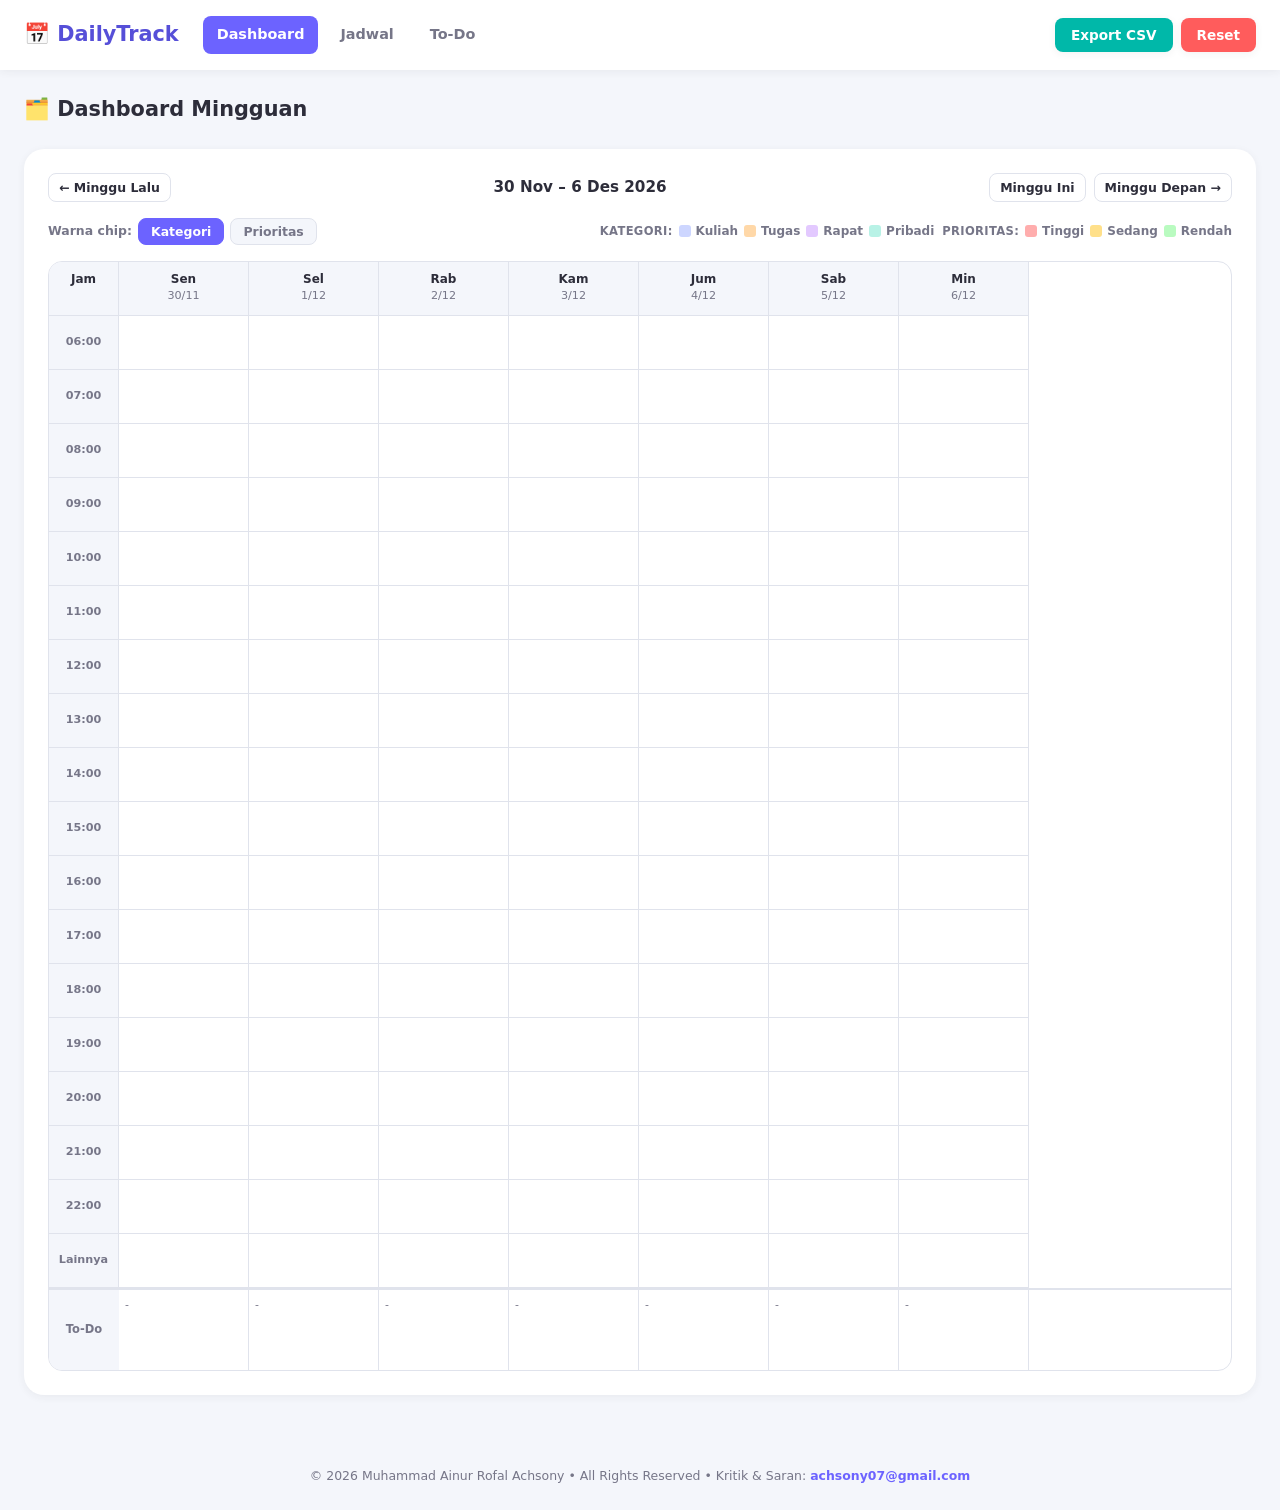
==== dashboard.html @ 7cde0c34 "Add files via upload" ====
<!-- FILE: dashboard.html -->
<!DOCTYPE html>
<html lang="id">
<head>
<meta charset="UTF-8">
<meta name="viewport" content="width=device-width, initial-scale=1.0">
<title>Dashboard - DailyTrack</title>
<link rel="stylesheet" href="style.css">
</head>
<body>

<header class="navbar">
  <div class="navbar-inner">
    <a href="dashboard.html" class="brand">📅 DailyTrack</a>
    <nav class="nav-links">
      <a href="dashboard.html" class="nav-link active">Dashboard</a>
      <a href="jadwal.html" class="nav-link">Jadwal</a>
      <a href="todo.html" class="nav-link">To-Do</a>
    </nav>
    <div class="navbar-actions">
      <button id="btnExportCsv" class="btn btn-secondary">Export CSV</button>
      <button id="btnReset" class="btn btn-danger">Reset</button>
    </div>
  </div>
</header>

<main class="page-container">
  <div class="page-header">
    <h1>🗂️ Dashboard Mingguan</h1>
  </div>

  <section class="panel">
    <div class="week-nav">
      <button id="btnPrevWeek" class="btn btn-outline btn-sm">← Minggu Lalu</button>
      <span id="weekLabel" class="week-label"></span>
      <div style="display:flex; gap:8px;">
        <button id="btnThisWeek" class="btn btn-outline btn-sm">Minggu Ini</button>
        <button id="btnNextWeek" class="btn btn-outline btn-sm">Minggu Depan →</button>
      </div>
    </div>

    <div class="dashboard-controls">
      <div class="color-mode-toggle">
        <span class="color-mode-label">Warna chip:</span>
        <button id="btnColorCategory" class="btn btn-sm btn-toggle active">Kategori</button>
        <button id="btnColorPriority" class="btn btn-sm btn-toggle">Prioritas</button>
      </div>
      <div id="legend" class="legend"></div>
    </div>

    <div class="matrix-scroll" id="matrixScroll">
      <div id="matrixGrid" class="matrix-grid"></div>
      <div id="todoWeekGrid" class="todo-week-grid"></div>
    </div>
  </section>
</main>

<footer class="app-footer">
  <p>&copy; 2026 Muhammad Ainur Rofal Achsony &bull; All Rights Reserved &bull; Kritik &amp; Saran: <a href="mailto:achsony07@gmail.com">achsony07@gmail.com</a></p>
</footer>

<!-- Modal: Detail Jadwal -->
<div id="modalDetail" class="modal-overlay">
  <div class="modal" role="dialog" aria-modal="true">
    <div class="modal-header">
      <h3>Detail Jadwal</h3>
      <button type="button" class="modal-close" data-close-modal="modalDetail">&times;</button>
    </div>
    <div id="detailBody" class="modal-body"></div>
  </div>
</div>

<script type="module" src="dashboard.js"></script>
</body>
</html>
---- style.css ----
/* FILE: style.css */
:root {
  --color-bg: #f4f6fb;
  --color-surface: #ffffff;
  --color-primary: #6c63ff;
  --color-primary-dark: #564fd8;
  --color-secondary: #00b8a9;
  --color-danger: #ff5c5c;
  --color-danger-dark: #e34545;
  --color-text: #2d2d3a;
  --color-text-muted: #767688;
  --color-border: #e0e3ec;

  --radius-sm: 8px;
  --radius-md: 14px;
  --radius-lg: 20px;

  --space-xs: 4px;
  --space-sm: 8px;
  --space-md: 16px;
  --space-lg: 24px;
  --space-xl: 32px;

  --shadow-sm: 0 2px 8px rgba(45, 45, 58, 0.06);
  --shadow-md: 0 8px 24px rgba(45, 45, 58, 0.1);
  --shadow-lg: 0 16px 40px rgba(45, 45, 58, 0.18);

  --transition: all 0.18s ease;
}

* { box-sizing: border-box; margin: 0; padding: 0; }

body {
  font-family: 'Segoe UI', system-ui, -apple-system, sans-serif;
  background: var(--color-bg);
  color: var(--color-text);
  line-height: 1.5;
  min-height: 100vh;
}

/* ---------- Navbar ---------- */
.navbar {
  background: var(--color-surface);
  box-shadow: var(--shadow-sm);
  position: sticky;
  top: 0;
  z-index: 60;
}

.navbar-inner {
  max-width: 1320px;
  margin: 0 auto;
  padding: var(--space-md) var(--space-lg);
  display: flex;
  align-items: center;
  gap: var(--space-lg);
  flex-wrap: wrap;
}

.brand {
  font-size: 1.3rem;
  font-weight: 800;
  color: var(--color-primary-dark);
  text-decoration: none;
  white-space: nowrap;
}

.nav-links {
  display: flex;
  gap: var(--space-sm);
  flex: 1;
}

.nav-link {
  text-decoration: none;
  color: var(--color-text-muted);
  font-weight: 600;
  font-size: 0.9rem;
  padding: 8px 14px;
  border-radius: var(--radius-sm);
  transition: var(--transition);
}

.nav-link:hover { background: var(--color-bg); color: var(--color-text); }

.nav-link.active {
  background: var(--color-primary);
  color: #fff;
}

.navbar-actions {
  display: flex;
  gap: var(--space-sm);
  flex-wrap: wrap;
}

/* ---------- Buttons ---------- */
.btn {
  border: none;
  border-radius: var(--radius-sm);
  padding: 9px 16px;
  font-size: 0.85rem;
  font-weight: 600;
  cursor: pointer;
  transition: var(--transition);
  box-shadow: var(--shadow-sm);
  font-family: inherit;
}

.btn:active { transform: scale(0.97); }
.btn-primary { background: var(--color-primary); color: #fff; }
.btn-primary:hover { background: var(--color-primary-dark); box-shadow: var(--shadow-md); }
.btn-secondary { background: var(--color-secondary); color: #fff; }
.btn-secondary:hover { filter: brightness(0.92); box-shadow: var(--shadow-md); }
.btn-outline { background: transparent; color: var(--color-text); border: 1.5px solid var(--color-border); box-shadow: none; }
.btn-outline:hover { background: var(--color-bg); }
.btn-danger { background: var(--color-danger); color: #fff; }
.btn-danger:hover { background: var(--color-danger-dark); box-shadow: var(--shadow-md); }
.btn-sm { padding: 6px 10px; font-size: 0.78rem; }

.btn-action {
  border: none;
  border-radius: var(--radius-sm);
  padding: 6px 10px;
  font-size: 0.72rem;
  font-weight: 600;
  cursor: pointer;
  transition: var(--transition);
  white-space: nowrap;
}
.btn-gcal { background: #4285f4; color: #fff; }
.btn-gcal:hover { background: #3367d6; }
.btn-delete { background: var(--color-danger); color: #fff; }
.btn-delete:hover { background: var(--color-danger-dark); }

/* ---------- Page container ---------- */
.page-container {
  max-width: 1320px;
  margin: 0 auto;
  padding: var(--space-lg);
}

.page-header {
  display: flex;
  align-items: center;
  justify-content: space-between;
  flex-wrap: wrap;
  gap: var(--space-md);
  margin-bottom: var(--space-lg);
}

.page-header h1 { font-size: 1.3rem; }
.page-header-actions { display: flex; gap: var(--space-sm); flex-wrap: wrap; }

.panel {
  background: var(--color-surface);
  border-radius: var(--radius-lg);
  box-shadow: var(--shadow-sm);
  padding: var(--space-lg);
  margin-bottom: var(--space-lg);
}

.empty-state {
  text-align: center;
  color: var(--color-text-muted);
  padding: var(--space-xl) var(--space-md);
  font-size: 0.9rem;
}

/* ---------- Excel-style table (Jadwal) ---------- */
.table-scroll {
  overflow-x: auto;
  border-radius: var(--radius-md);
  border: 1px solid var(--color-border);
}

.excel-table {
  border-collapse: collapse;
  width: 100%;
  min-width: 980px;
  font-size: 0.85rem;
}

.excel-table thead th {
  background: var(--color-bg);
  position: sticky;
  top: 0;
  z-index: 5;
  text-align: left;
  padding: 10px 8px;
  font-weight: 700;
  font-size: 0.78rem;
  text-transform: uppercase;
  letter-spacing: 0.02em;
  color: var(--color-text-muted);
  border-bottom: 2px solid var(--color-border);
  white-space: nowrap;
}

.excel-table th.col-header-custom {
  display: flex;
  align-items: center;
  justify-content: space-between;
  gap: 6px;
}

.excel-table td {
  border: 1px solid var(--color-border);
  padding: 9px 8px;
  vertical-align: middle;
}

.excel-table tbody tr:hover { background: #fafbff; }

.cell-input {
  width: 100%;
  border: 1.5px solid transparent;
  background: transparent;
  padding: 9px 8px;
  font-size: 0.85rem;
  font-family: inherit;
  color: var(--color-text);
  border-radius: 0;
  transition: var(--transition);
}

.cell-input:focus {
  outline: none;
  border-color: var(--color-primary);
  background: #fff;
  box-shadow: 0 0 0 2px rgba(108, 99, 255, 0.12);
}

.cell-color { font-weight: 600; cursor: pointer; }

.td-text {
  font-size: 0.85rem;
  white-space: nowrap;
  overflow: hidden;
  text-overflow: ellipsis;
  max-width: 200px;
}

.td-desc {
  max-width: 250px;
}

.btn-edit {
  background: var(--color-primary);
  color: #fff;
}
.btn-edit:hover { background: var(--color-primary-dark); }

.btn-success {
  background: var(--color-secondary);
  color: #fff;
}
.btn-success:hover { filter: brightness(0.92); }

.row-completed td {
  opacity: 0.55;
  text-decoration: line-through;
}

.riwayat-heading td {
  background: var(--color-bg);
  font-weight: 700;
  font-size: 0.82rem;
  text-transform: uppercase;
  letter-spacing: 0.03em;
  color: var(--color-text-muted);
  padding: 12px 8px !important;
  border-bottom: 2px solid var(--color-border);
}

.riwayat-icon {
  margin-right: 6px;
}

.repeat-daily-label,
.repeat-weekly-label {
  display: inline-block;
  padding: 9px 8px;
  font-size: 0.85rem;
  font-weight: 600;
  border-radius: var(--radius-sm);
  width: 100%;
  text-align: center;
}

.repeat-daily-label {
  color: var(--color-primary);
  background: rgba(108, 99, 255, 0.08);
}

.repeat-weekly-label {
  color: var(--color-secondary);
  background: rgba(0, 184, 169, 0.08);
}

.action-cell {
  display: flex;
  align-items: center;
  justify-content: center;
  gap: 6px;
  padding: 6px 8px !important;
}

.btn-icon-delete {
  border: none;
  background: transparent;
  color: var(--color-danger);
  font-size: 1rem;
  cursor: pointer;
  line-height: 1;
  padding: 0 2px;
  flex-shrink: 0;
}
.btn-icon-delete:hover { color: var(--color-danger-dark); }

.btn-add-column {
  border: 1.5px dashed var(--color-primary);
  background: transparent;
  color: var(--color-primary);
  border-radius: var(--radius-sm);
  padding: 5px 10px;
  font-size: 0.75rem;
  font-weight: 700;
  cursor: pointer;
  white-space: nowrap;
}
.btn-add-column:hover { background: rgba(108, 99, 255, 0.08); }

.table-toolbar {
  display: flex;
  justify-content: space-between;
  align-items: center;
  margin-bottom: var(--space-md);
  flex-wrap: wrap;
  gap: var(--space-sm);
}

/* ---------- Todo page ---------- */
.progress-wrapper { margin-bottom: var(--space-lg); }
.progress-info {
  display: flex; justify-content: space-between;
  font-size: 0.8rem; color: var(--color-text-muted);
  margin-bottom: var(--space-xs); font-weight: 600;
}
.progress-bar-track { width: 100%; height: 10px; background: var(--color-bg); border-radius: 999px; overflow: hidden; }
.progress-bar-fill {
  height: 100%; width: 0%;
  background: linear-gradient(90deg, var(--color-secondary), var(--color-primary));
  border-radius: 999px; transition: width 0.4s ease;
}

.date-group-header {
  font-size: 0.85rem; font-weight: 700; text-transform: uppercase;
  letter-spacing: 0.03em; color: var(--color-text-muted);
  margin-bottom: var(--space-sm); padding-bottom: var(--space-xs);
  border-bottom: 1px solid var(--color-border);
}

.riwayat-header {
  margin-top: var(--space-lg);
  padding-top: var(--space-md);
  border-top: 2px solid var(--color-border);
  color: var(--color-text-muted);
}

.item-list { display: flex; flex-direction: column; gap: var(--space-sm); margin-bottom: var(--space-lg); }

.todo-card {
  display: flex; align-items: center; gap: var(--space-md);
  padding: var(--space-md); border-radius: var(--radius-md);
  border-left: 5px solid; box-shadow: var(--shadow-sm); transition: var(--transition);
}
.todo-card:hover { transform: translateY(-2px); box-shadow: var(--shadow-md); }
.todo-card.completed { opacity: 0.5; }
.todo-card.completed .card-title { text-decoration: line-through; }

.card-body { flex: 1; min-width: 0; }
.card-title { font-size: 0.92rem; font-weight: 600; margin-bottom: 4px; word-break: break-word; }
.card-meta { display: flex; gap: 4px; flex-wrap: wrap; }
.badge { font-size: 0.7rem; font-weight: 600; padding: 2px 8px; border-radius: 999px; background: rgba(255,255,255,0.7); }
.card-date-badge { background: rgba(0,0,0,0.06) !important; color: var(--color-text-muted); }

.todo-checkbox-wrapper { position: relative; display: flex; align-items: center; cursor: pointer; }
.todo-checkbox { position: absolute; opacity: 0; width: 22px; height: 22px; cursor: pointer; margin: 0; }
.custom-checkbox {
  width: 22px; height: 22px; border-radius: 6px;
  border: 2px solid var(--color-text-muted); background: #fff;
  display: inline-block; position: relative; transition: var(--transition); flex-shrink: 0;
}
.todo-checkbox:checked + .custom-checkbox { background: var(--color-primary); border-color: var(--color-primary); }
.todo-checkbox:checked + .custom-checkbox::after {
  content: ''; position: absolute; left: 6px; top: 2px; width: 6px; height: 11px;
  border: solid white; border-width: 0 2px 2px 0; transform: rotate(45deg);
}

/* ---------- Dashboard controls (color toggle + legend) ---------- */
.dashboard-controls {
  display: flex;
  align-items: center;
  justify-content: space-between;
  flex-wrap: wrap;
  gap: var(--space-sm);
  margin-bottom: var(--space-md);
}

.color-mode-toggle {
  display: flex;
  align-items: center;
  gap: 6px;
}

.color-mode-label {
  font-size: 0.78rem;
  font-weight: 600;
  color: var(--color-text-muted);
  white-space: nowrap;
}

.btn-toggle {
  background: var(--color-bg);
  color: var(--color-text-muted);
  border: 1.5px solid var(--color-border);
  box-shadow: none;
  padding: 5px 12px;
  font-size: 0.78rem;
  cursor: pointer;
  transition: var(--transition);
  border-radius: var(--radius-sm);
}

.btn-toggle.active {
  background: var(--color-primary);
  color: #fff;
  border-color: var(--color-primary);
}

.legend {
  display: flex;
  flex-wrap: wrap;
  gap: var(--space-sm);
}

.legend-group {
  display: flex;
  align-items: center;
  flex-wrap: wrap;
  gap: 6px;
}

.legend-group-label {
  font-size: 0.72rem;
  font-weight: 700;
  color: var(--color-text-muted);
  text-transform: uppercase;
  letter-spacing: 0.03em;
}

.legend-item {
  display: flex;
  align-items: center;
  gap: 5px;
  font-size: 0.75rem;
  font-weight: 600;
  color: var(--color-text-muted);
}

.legend-swatch {
  width: 12px;
  height: 12px;
  border-radius: 3px;
  flex-shrink: 0;
}

/* ---------- Dashboard matrix ---------- */
.week-nav {
  display: flex; align-items: center; justify-content: space-between;
  margin-bottom: var(--space-md); flex-wrap: wrap; gap: var(--space-sm);
}
.week-label { font-weight: 700; font-size: 0.95rem; }

.matrix-scroll { overflow-x: auto; border-radius: var(--radius-md); border: 1px solid var(--color-border); }

.matrix-grid {
  display: grid;
  grid-template-columns: 70px repeat(7, 130px);
  min-width: 980px;
}

.matrix-cell {
  border-right: 1px solid var(--color-border);
  border-bottom: 1px solid var(--color-border);
  padding: 4px;
  min-height: 54px;
  font-size: 0.72rem;
}

.matrix-head-cell {
  background: var(--color-bg);
  position: sticky;
  top: 0;
  z-index: 4;
  padding: 8px 6px;
  text-align: center;
  font-weight: 700;
  font-size: 0.75rem;
}

.matrix-head-cell .day-date { font-weight: 400; color: var(--color-text-muted); font-size: 0.7rem; }

.matrix-time-cell {
  background: var(--color-bg);
  position: sticky;
  left: 0;
  z-index: 3;
  display: flex; align-items: center; justify-content: center;
  font-weight: 600; font-size: 0.7rem; color: var(--color-text-muted);
}

.matrix-corner { position: sticky; top: 0; left: 0; z-index: 6; background: var(--color-bg); }

.matrix-chip {
  font-size: 0.68rem;
  font-weight: 600;
  padding: 3px 5px;
  border-radius: 6px;
  border-left: 3px solid;
  margin-bottom: 3px;
  word-break: break-word;
  cursor: default;
}

.todo-week-grid {
  display: grid;
  grid-template-columns: 70px repeat(7, 130px);
  min-width: 980px;
  border-top: 2px solid var(--color-border);
}

.todo-week-label-cell {
  background: var(--color-bg);
  position: sticky; left: 0; z-index: 3;
  display: flex; align-items: center; justify-content: center;
  font-weight: 700; font-size: 0.72rem; color: var(--color-text-muted);
  padding: var(--space-sm);
}

.todo-week-cell {
  border-right: 1px solid var(--color-border);
  padding: 6px;
  min-height: 80px;
  max-height: 220px;
  overflow-y: auto;
  font-size: 0.72rem;
}

.todo-mini {
  display: flex; align-items: flex-start; gap: 5px;
  padding: 4px 5px; margin-bottom: 4px;
  border-radius: 6px; border-left: 3px solid;
}
.todo-mini.completed { opacity: 0.5; }
.todo-mini.completed span.todo-mini-text { text-decoration: line-through; }
.todo-mini input { margin-top: 2px; cursor: pointer; flex-shrink: 0; }
.todo-mini-text { word-break: break-word; }

/* ---------- Modal ---------- */
.modal-overlay {
  display: none; position: fixed; inset: 0; background: rgba(20,20,30,0.5);
  align-items: center; justify-content: center; padding: var(--space-md); z-index: 100;
}
.modal-overlay.active { display: flex; animation: fadeIn 0.2s ease; }
.modal {
  background: var(--color-surface); border-radius: var(--radius-lg); box-shadow: var(--shadow-lg);
  width: 100%; max-width: 460px; max-height: 90vh; overflow-y: auto; animation: scaleIn 0.2s ease;
}
@keyframes fadeIn { from{opacity:0;} to{opacity:1;} }
@keyframes scaleIn { from{transform:scale(0.95);opacity:0;} to{transform:scale(1);opacity:1;} }

.modal-header {
  display: flex; align-items: center; justify-content: space-between;
  padding: var(--space-md) var(--space-lg); border-bottom: 1px solid var(--color-border);
}
.modal-header h3 { font-size: 1.05rem; }

.modal-sm { max-width: 380px; }
.modal-close { border: none; background: transparent; font-size: 1.4rem; line-height: 1; cursor: pointer; color: var(--color-text-muted); }
.modal-close:hover { color: var(--color-text); }
.modal-body { padding: var(--space-lg); }
.form-group { margin-bottom: var(--space-md); }
.form-row { display: grid; grid-template-columns: 1fr 1fr; gap: var(--space-md); }

label { display: block; font-size: 0.8rem; font-weight: 600; margin-bottom: 6px; color: var(--color-text-muted); }

input[type="text"], input[type="date"], input[type="time"], select {
  width: 100%; padding: 10px 12px; border: 1.5px solid var(--color-border);
  border-radius: var(--radius-sm); font-size: 0.88rem; font-family: inherit; background: #fff; transition: var(--transition);
}
input:focus, select:focus { outline: none; border-color: var(--color-primary); box-shadow: 0 0 0 3px rgba(108,99,255,0.15); }

input[type="color"] {
  width: 42px; height: 38px; padding: 2px; border: 1.5px solid var(--color-border);
  border-radius: var(--radius-sm); cursor: pointer; flex-shrink: 0;
}

.modal-footer { display: flex; justify-content: center; gap: var(--space-md); padding: 0 var(--space-lg) var(--space-lg); }
.modal-footer .btn { min-width: 90px; padding: 10px 20px; }

/* ---------- Radio group (perulangan) ---------- */
.radio-group {
  display: flex;
  flex-wrap: wrap;
  gap: 8px;
}

.radio-option {
  display: flex;
  align-items: center;
  gap: 6px;
  cursor: pointer;
  padding: 8px 14px;
  border: 1.5px solid var(--color-border);
  border-radius: var(--radius-sm);
  transition: var(--transition);
  font-size: 0.85rem;
  font-weight: 600;
  color: var(--color-text-muted);
  background: #fff;
}

.radio-option:hover {
  border-color: var(--color-primary);
  background: rgba(108, 99, 255, 0.04);
}

.radio-option input[type="radio"] {
  accent-color: var(--color-primary);
  width: 16px;
  height: 16px;
  margin: 0;
  flex-shrink: 0;
}

.radio-option:has(input:checked) {
  border-color: var(--color-primary);
  background: rgba(108, 99, 255, 0.08);
  color: var(--color-primary);
}

/* ---------- Detail modal fields ---------- */
.detail-field {
  display: flex;
  align-items: center;
  gap: var(--space-sm);
  padding: 10px 0;
  border-bottom: 1px solid var(--color-border);
}
.detail-field:last-child { border-bottom: none; }
.detail-label {
  font-size: 0.78rem;
  font-weight: 700;
  color: var(--color-text-muted);
  min-width: 80px;
  flex-shrink: 0;
}
.detail-value {
  font-size: 0.88rem;
  font-weight: 600;
  display: flex;
  align-items: center;
  gap: 6px;
}
.detail-swatch {
  width: 14px;
  height: 14px;
  border-radius: 3px;
  flex-shrink: 0;
}

/* ---------- Manage list (category/priority/dropdown options) ---------- */
.manage-add-row { display: flex; gap: var(--space-sm); margin-bottom: var(--space-md); align-items: center; }
.manage-add-row input[type="text"] { flex: 1; }

.manage-list { list-style: none; display: flex; flex-direction: column; gap: 6px; max-height: 260px; overflow-y: auto; }
.manage-item {
  display: flex; align-items: center; gap: var(--space-sm);
  padding: 8px 10px; background: var(--color-bg); border-radius: var(--radius-sm); font-size: 0.88rem;
}
.manage-item span.manage-name { flex: 1; word-break: break-word; }
.manage-item span.manage-pattern {
  font-size: 0.7rem;
  color: var(--color-text-muted);
  background: var(--color-bg);
  padding: 2px 8px;
  border-radius: 999px;
  white-space: nowrap;
}

.chip-list { display: flex; gap: 6px; flex-wrap: wrap; margin-top: var(--space-sm); }
.chip {
  background: var(--color-bg); border: 1px solid var(--color-border);
  border-radius: 999px; padding: 4px 10px; font-size: 0.78rem;
  display: flex; align-items: center; gap: 6px;
}
.chip button { border: none; background: transparent; cursor: pointer; color: var(--color-text-muted); font-weight: 700; }

/* ---------- Footer ---------- */
.app-footer {
  text-align: center;
  padding: var(--space-lg);
  font-size: 0.78rem;
  color: var(--color-text-muted);
}
.app-footer a {
  color: var(--color-primary);
  text-decoration: none;
  font-weight: 600;
}
.app-footer a:hover { text-decoration: underline; }

/* ---------- Responsive ---------- */
@media (max-width: 768px) {
  .page-container { padding: var(--space-md); }
  .navbar-inner { padding: var(--space-sm) var(--space-md); }
  .nav-links { order: 3; width: 100%; }
  .page-header h1 { font-size: 1.1rem; }
  .form-row { grid-template-columns: 1fr; }
  .panel { padding: var(--space-md); }
}
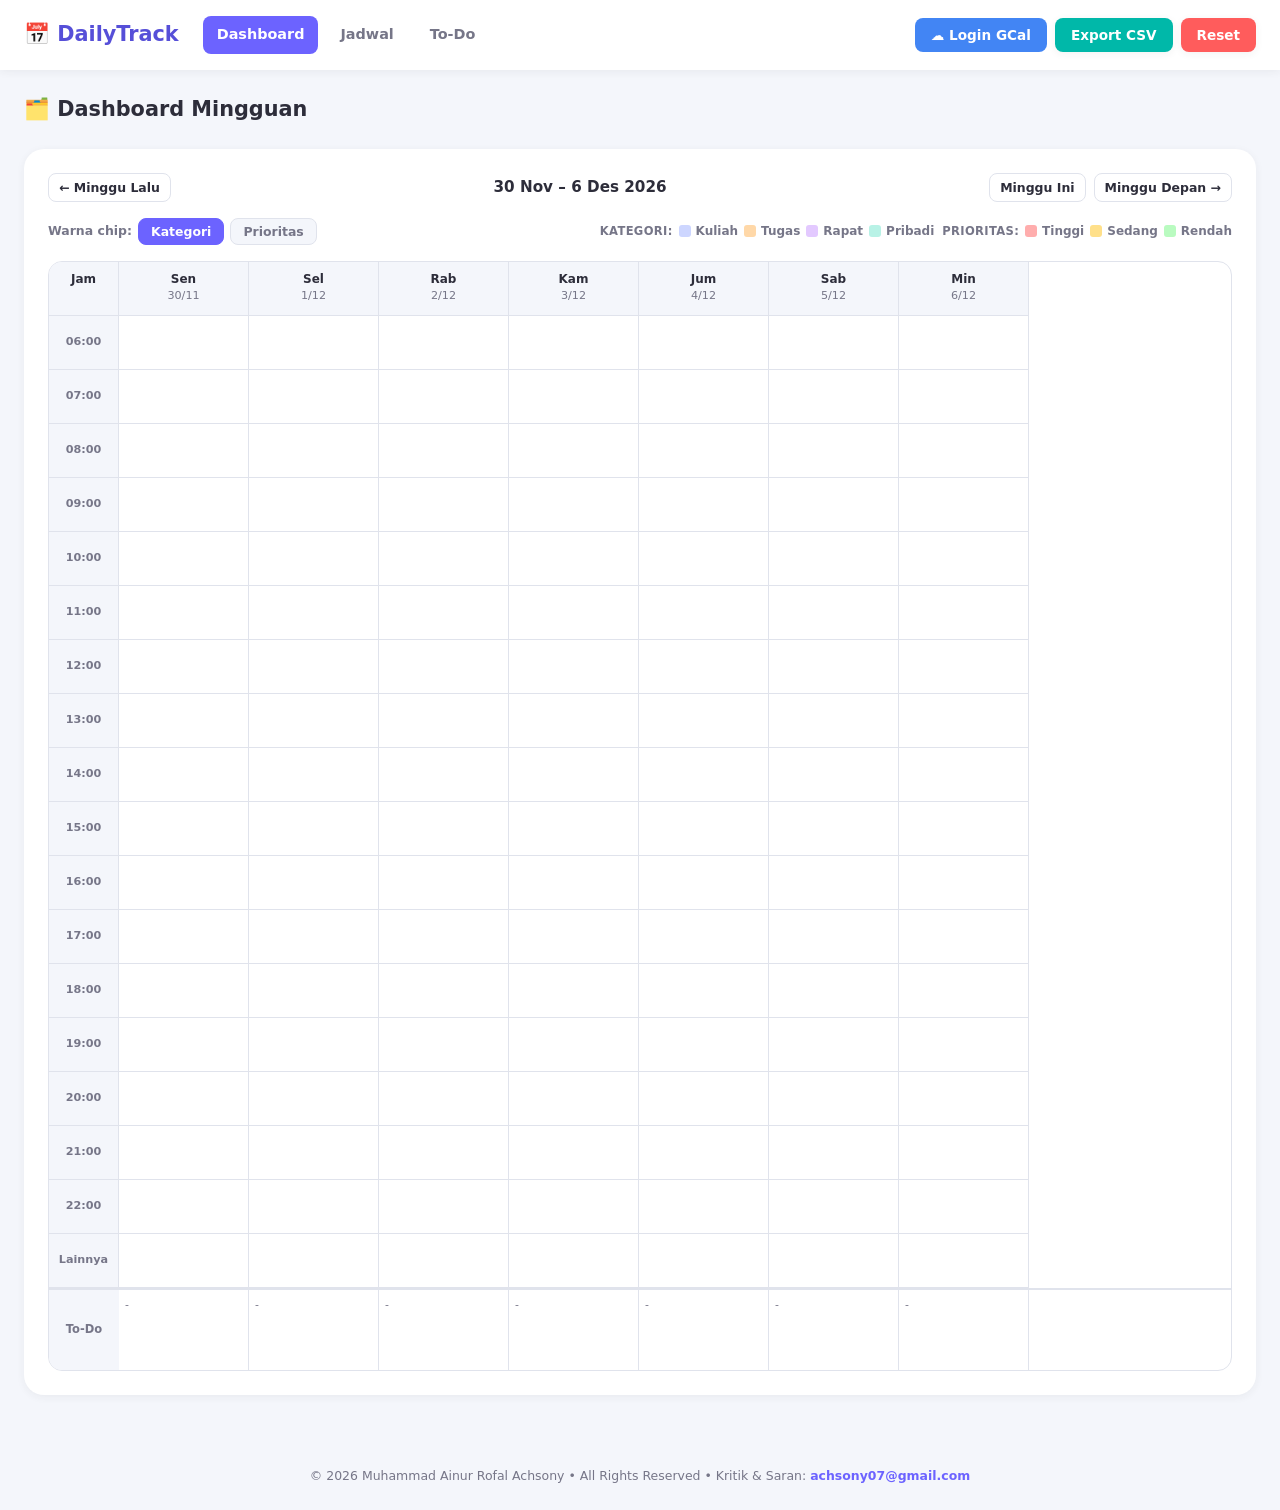
==== commit 37d03573: "feat: integrasi Google Calendar sync + keamanan - Tambah gcal-sync.js: OAuth via GIS, push jadwal ke" ====
--- a/dashboard.html
+++ b/dashboard.html
@@ -4,6 +4,16 @@
 <head>
 <meta charset="UTF-8">
 <meta name="viewport" content="width=device-width, initial-scale=1.0">
+<meta http-equiv="Content-Security-Policy" content="
+  default-src 'self';
+  script-src 'self' https://accounts.google.com;
+  connect-src 'self' https://www.googleapis.com https://accounts.google.com;
+  style-src 'self' 'unsafe-inline';
+  img-src 'self' data:;
+  frame-src 'self' https://accounts.google.com;
+  base-uri 'self';
+  form-action 'self';
+">
 <title>Dashboard - DailyTrack</title>
 <link rel="stylesheet" href="style.css">
 </head>
@@ -18,6 +28,7 @@
       <a href="todo.html" class="nav-link">To-Do</a>
     </nav>
     <div class="navbar-actions">
+      <button id="btnSyncGcal" class="btn btn-outline btn-sync">☁️ Sync GCal</button>
       <button id="btnExportCsv" class="btn btn-secondary">Export CSV</button>
       <button id="btnReset" class="btn btn-danger">Reset</button>
     </div>
--- a/style.css
+++ b/style.css
@@ -708,6 +708,44 @@
 }
 .chip button { border: none; background: transparent; cursor: pointer; color: var(--color-text-muted); font-weight: 700; }
 
+/* ---------- Sync Google Calendar ---------- */
+.btn-sync {
+  background: #4285f4;
+  color: #fff;
+  border: none;
+}
+.btn-sync:hover { background: #3367d6; }
+.btn-sync:disabled {
+  opacity: 0.7;
+  cursor: not-allowed;
+  animation: pulse 1.5s ease infinite;
+}
+@keyframes pulse {
+  0%, 100% { opacity: 0.7; }
+  50% { opacity: 1; }
+}
+
+.sync-badge {
+  display: inline-flex;
+  align-items: center;
+  justify-content: center;
+  width: 18px;
+  height: 18px;
+  border-radius: 50%;
+  font-size: 0.65rem;
+  font-weight: 700;
+  flex-shrink: 0;
+  line-height: 1;
+}
+.sync-badge.synced {
+  background: #34a853;
+  color: #fff;
+}
+.sync-badge.unsynced {
+  background: #dadce0;
+  color: #5f6368;
+}
+
 /* ---------- Footer ---------- */
 .app-footer {
   text-align: center;
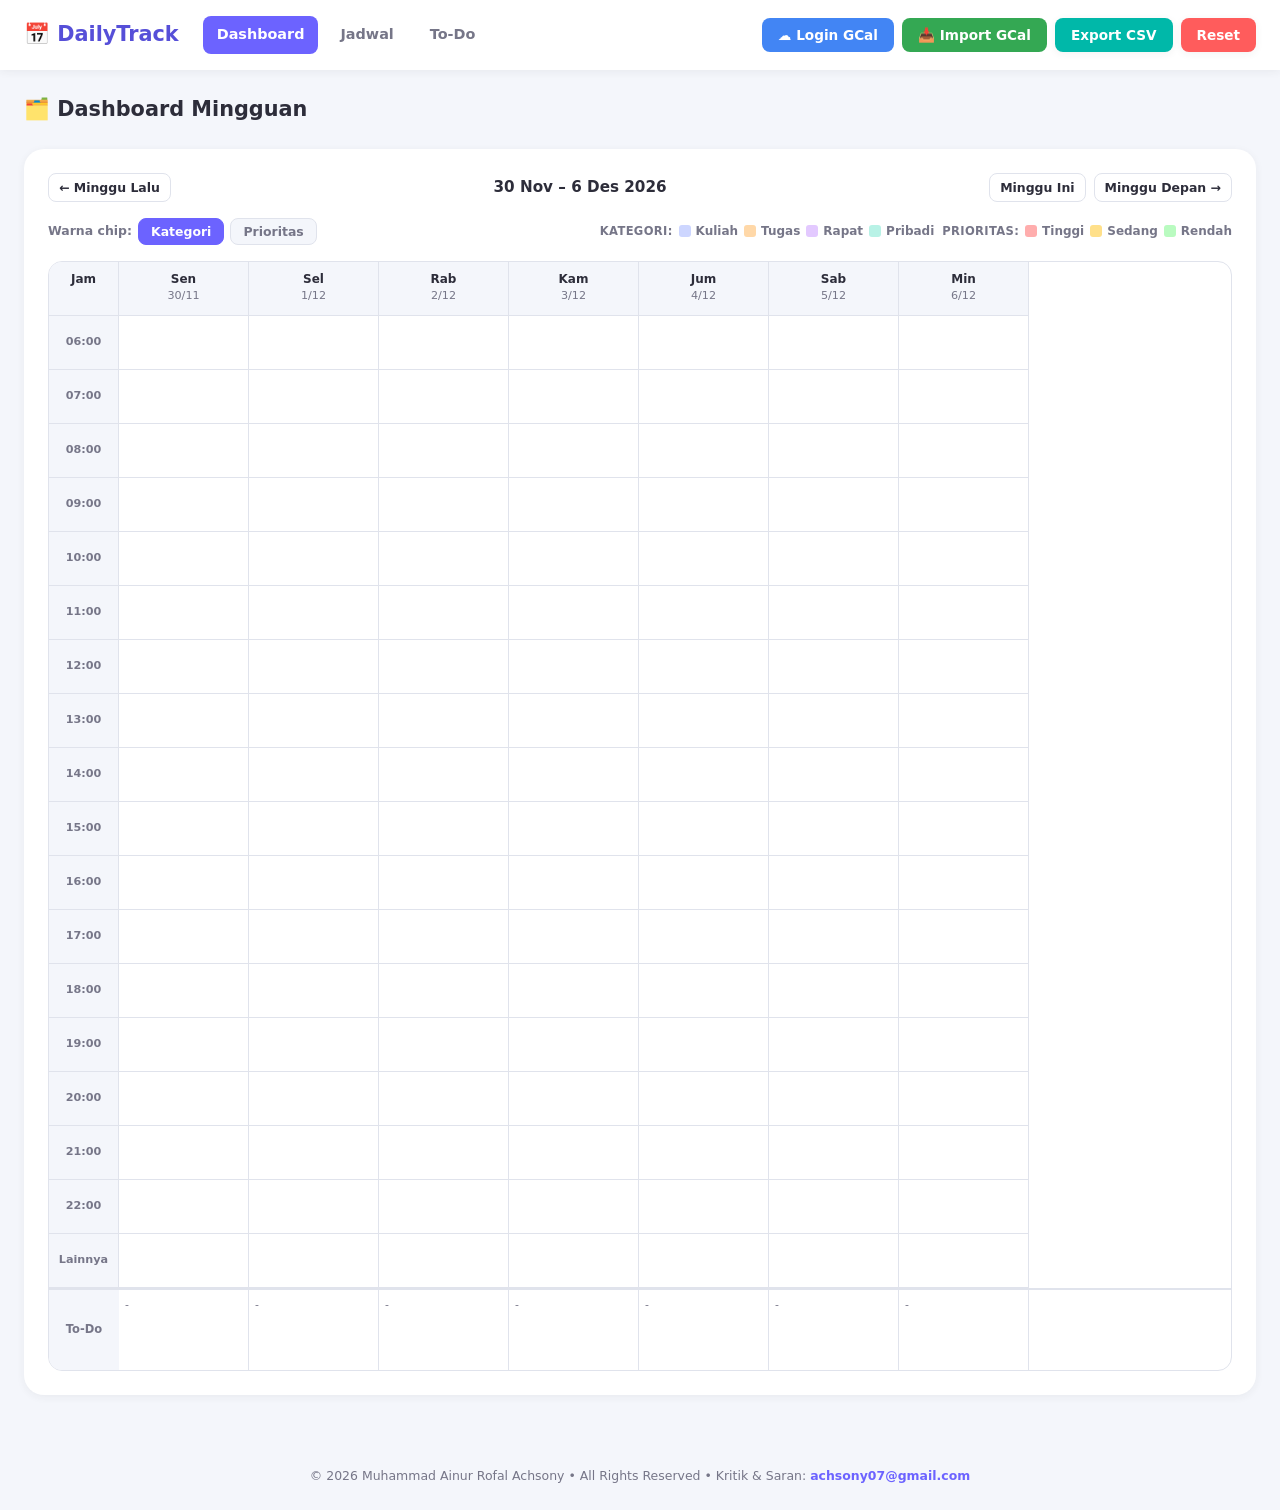
==== commit ddc57bac: "feat: import dari Google Calendar (cross-device sync) - Tambah importEvents(): pull event GCal 30 ha" ====
--- a/dashboard.html
+++ b/dashboard.html
@@ -29,6 +29,7 @@
     </nav>
     <div class="navbar-actions">
       <button id="btnSyncGcal" class="btn btn-outline btn-sync">☁️ Sync GCal</button>
+      <button id="btnImportGcal" class="btn btn-outline btn-import">📥 Import GCal</button>
       <button id="btnExportCsv" class="btn btn-secondary">Export CSV</button>
       <button id="btnReset" class="btn btn-danger">Reset</button>
     </div>
--- a/style.css
+++ b/style.css
@@ -725,6 +725,17 @@
   50% { opacity: 1; }
 }
 
+.btn-import {
+  background: #34a853;
+  color: #fff;
+  border: none;
+}
+.btn-import:hover { background: #2d9249; }
+.btn-import:disabled {
+  opacity: 0.7;
+  cursor: not-allowed;
+}
+
 .sync-badge {
   display: inline-flex;
   align-items: center;
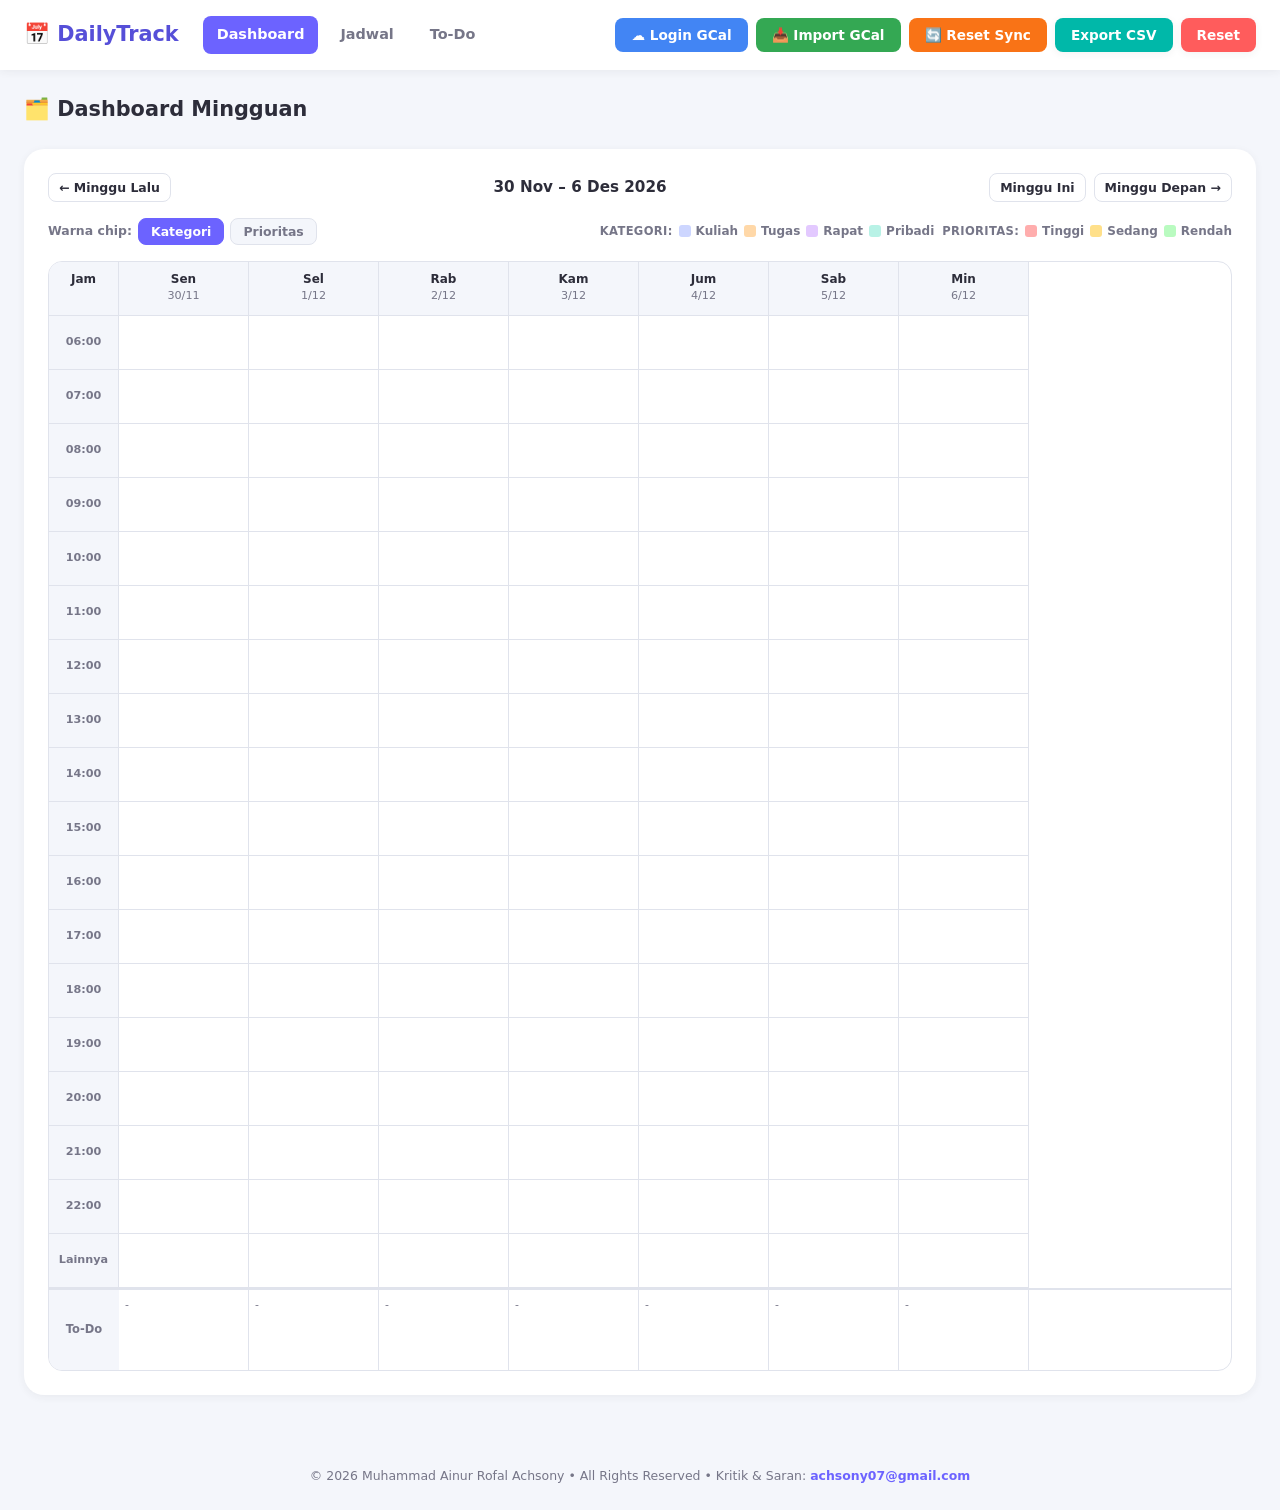
==== commit d1cf31f9: "feat: tombol Reset Sync hapus data app + GCal, tetap login - resetSyncAll(): loop syncState, DELETE " ====
--- a/dashboard.html
+++ b/dashboard.html
@@ -30,6 +30,7 @@
     <div class="navbar-actions">
       <button id="btnSyncGcal" class="btn btn-outline btn-sync">☁️ Sync GCal</button>
       <button id="btnImportGcal" class="btn btn-outline btn-import">📥 Import GCal</button>
+      <button id="btnResetSync" class="btn btn-outline btn-reset-sync">🔄 Reset Sync</button>
       <button id="btnExportCsv" class="btn btn-secondary">Export CSV</button>
       <button id="btnReset" class="btn btn-danger">Reset</button>
     </div>
--- a/style.css
+++ b/style.css
@@ -736,6 +736,17 @@
   cursor: not-allowed;
 }
 
+.btn-reset-sync {
+  background: #f97316;
+  color: #fff;
+  border: none;
+}
+.btn-reset-sync:hover { background: #ea580c; }
+.btn-reset-sync:disabled {
+  opacity: 0.7;
+  cursor: not-allowed;
+}
+
 .sync-badge {
   display: inline-flex;
   align-items: center;
